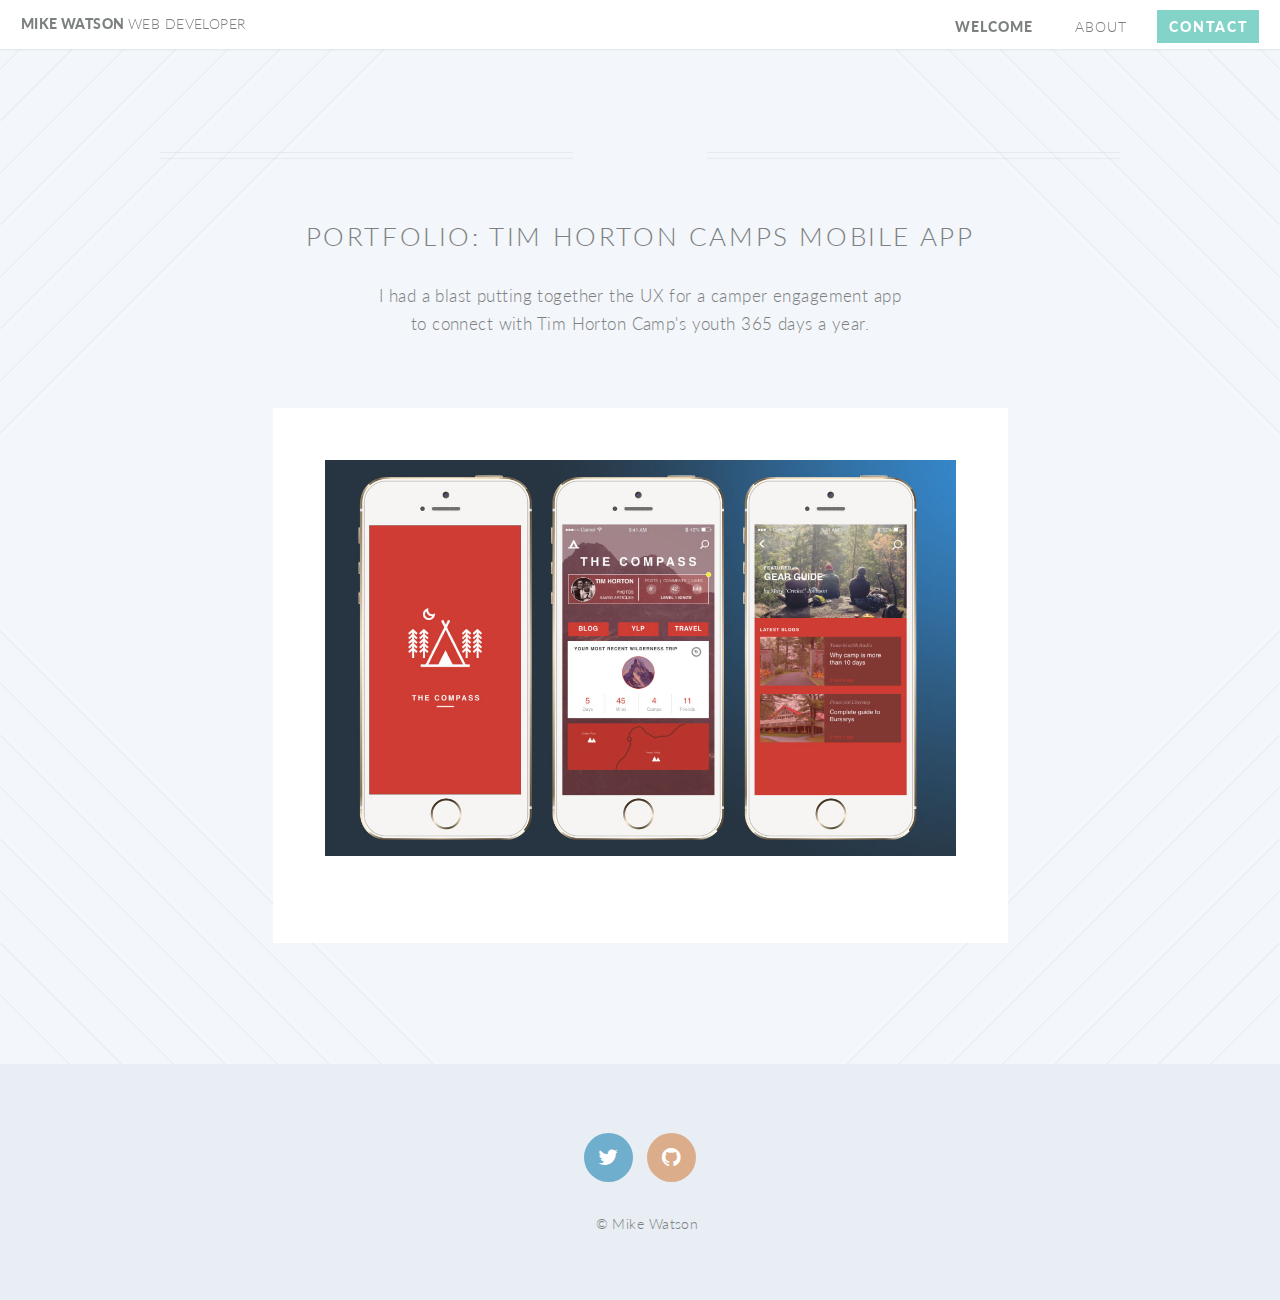
==== compassUX.html @ 0b3924da "Adding portfolio" ====
<!DOCTYPE HTML>

<html>
	<head>
		<title>Mike Watson Freelance Web Developer</title>
		<meta charset="utf-8" />
		<meta name="viewport" content="width=device-width, initial-scale=1, user-scalable=no" />
		<link rel="stylesheet" href="assets/css/main.css" />
		<noscript><link rel="stylesheet" href="assets/css/noscript.css" /></noscript>
	</head>
	<body class="contact is-preload">
		<div id="page-wrapper">

			<!-- Header -->
				<header id="header">
					<h1 id="logo"><a href="index.html">Mike Watson <span>Web Developer</span></a></h1>
					<nav id="nav">
						<ul>
							<li class="current"><a href="index.html">Welcome</a></li>
							<li class="#"><a href="#main">About</a></li>
							
						<!-- hashingout

							<li class="submenu">
								<a href="#">Portfolio</a>
								<ul>
									<li><a href="left-sidebar.html">Left Sidebar</a></li>
									<li><a href="right-sidebar.html">Right Sidebar</a></li>
									<li><a href="no-sidebar.html">No Sidebar</a></li>
								</ul>
							</li>

						-->
							
							<li><a href="contact.html" class="button primary">Contact</a></li>
						</ul>
					</nav>
				</header>

			<!-- Main -->
				<article id="main">

					<header class="special container">
						<h2>Portfolio: Tim Horton Camps Mobile App</h2>
						<p>I had a blast putting together the UX for a camper engagement app<br> to connect with Tim Horton Camp's youth 365 days a year.</p>
					</header>

					<!-- One -->
						<section class="wrapper style4 special container medium">

							<!-- Content -->
								<div class="content">
									<section>
										<a class="image featured"><img src="images/pic02.jpg" alt="" /></a>
										
									</section>
								</div>

						</section>

				</article>

			<!-- Footer -->
				<footer id="footer">

					<ul class="icons">
						<li><a href="#" class="icon circle fa-twitter"><span class="label">Twitter</span></a></li>
						<li><a href="https://github.com/mike-watson" class="icon circle fa-github"><span class="label">Github</span></a></li>
					</ul>

					<ul class="copyright">
						<li>&copy; Mike Watson</li>
					</ul>

				</footer>

		</div>

		<!-- Scripts -->
			<script src="assets/js/jquery.min.js"></script>
			<script src="assets/js/jquery.dropotron.min.js"></script>
			<script src="assets/js/jquery.scrolly.min.js"></script>
			<script src="assets/js/jquery.scrollgress.min.js"></script>
			<script src="assets/js/jquery.scrollex.min.js"></script>
			<script src="assets/js/browser.min.js"></script>
			<script src="assets/js/breakpoints.min.js"></script>
			<script src="assets/js/util.js"></script>
			<script src="assets/js/main.js"></script>

	</body>
</html>
---- assets/css/main.css ----
@import url("font-awesome.min.css");
@import url("https://fonts.googleapis.com/css?family=Lato:300,400,900");


html, body, div, span, applet, object,
iframe, h1, h2, h3, h4, h5, h6, p, blockquote,
pre, a, abbr, acronym, address, big, cite,
code, del, dfn, em, img, ins, kbd, q, s, samp,
small, strike, strong, sub, sup, tt, var, b,
u, i, center, dl, dt, dd, ol, ul, li, fieldset,
form, label, legend, table, caption, tbody,
tfoot, thead, tr, th, td, article, aside,
canvas, details, embed, figure, figcaption,
footer, header, hgroup, menu, nav, output, ruby,
section, summary, time, mark, audio, video {
	margin: 0;
	padding: 0;
	border: 0;
	font-size: 100%;
	font: inherit;
	vertical-align: baseline;}

article, aside, details, figcaption, figure,
footer, header, hgroup, menu, nav, section {
	display: block;}

body {
	line-height: 1;
}

ol, ul {
	list-style: none;
}

blockquote, q {
	quotes: none;
}

	blockquote:before, blockquote:after, q:before, q:after {
		content: '';
		content: none;
	}

table {
	border-collapse: collapse;
	border-spacing: 0;
}

body {
	-webkit-text-size-adjust: none;
}

mark {
	background-color: transparent;
	color: inherit;
}

input::-moz-focus-inner {
	border: 0;
	padding: 0;
}

input, select, textarea {
	-moz-appearance: none;
	-webkit-appearance: none;
	-ms-appearance: none;
	appearance: none;
}

/* Basic */

	html {
		box-sizing: border-box;
	}

	*, *:before, *:after {
		box-sizing: inherit;
	}

	body {
		background: #f3f6fa;
	}

		body.is-preload *, body.is-preload *:before, body.is-preload *:after {
			-moz-animation: none !important;
			-webkit-animation: none !important;
			-ms-animation: none !important;
			animation: none !important;
			-moz-transition: none !important;
			-webkit-transition: none !important;
			-ms-transition: none !important;
			transition: none !important;
		}

	body, input, select, textarea {
		color: #7c8081;
		font-family: 'Lato', sans-serif;
		font-size: 15pt;
		font-weight: 300;
		letter-spacing: 0.025em;
		line-height: 1.75em;
	}

	a {
		-moz-transition: color 0.2s ease-in-out, border-color 0.2s ease-in-out, background-color 0.2s ease-in-out;
		-webkit-transition: color 0.2s ease-in-out, border-color 0.2s ease-in-out, background-color 0.2s ease-in-out;
		-ms-transition: color 0.2s ease-in-out, border-color 0.2s ease-in-out, background-color 0.2s ease-in-out;
		transition: color 0.2s ease-in-out, border-color 0.2s ease-in-out, background-color 0.2s ease-in-out;
		color: #3fb1a3;
		text-decoration: none;
		border-bottom: dotted 1px;
	}

		a:hover {
			border-bottom-color: transparent;
		}

	strong, b {
		font-weight: 400;
	}

	p, ul, ol, dl, table, blockquote {
		margin: 0 0 2em 0;
	}

	h1, h2, h3, h4, h5, h6 {
		color: inherit;
		font-weight: 300;
		line-height: 1.75em;
		margin-bottom: 1em;
		text-transform: uppercase;
	}

		h1 a, h2 a, h3 a, h4 a, h5 a, h6 a {
			color: inherit;
			text-decoration: none;
			border: 0;
		}

	h2 {
		font-size: 1.5em;
		letter-spacing: 0.1em;
	}

	h3 {
		font-size: 1.15em;
		letter-spacing: 0.025em;
	}

	sub {
		font-size: 0.8em;
		position: relative;
		top: 0.5em;
	}

	sup {
		font-size: 0.8em;
		position: relative;
		top: -0.5em;
	}

	hr {
		border-top: solid 1px rgba(124, 128, 129, 0.2);
		border: 0;
		margin-bottom: 1.5em;
	}

	blockquote {
		border-left: solid 0.5em rgba(124, 128, 129, 0.2);
		font-style: italic;
		padding: 1em 0 1em 2em;
	}

/* Container */

	.container {
		margin: 0 auto;
		max-width: 100%;
		width: 1400px;
	}

		.container.medium {
			width: 1050px;
		}

		@media screen and (max-width: 1680px) {

			.container {
				width: 1200px;
			}

				.container.medium {
					width: 900px;
				}

		}

		@media screen and (max-width: 1280px) {

			.container {
				width: 960px;
			}

				.container.medium {
					width: 735px;
				}

		}

		@media screen and (max-width: 980px) {

			.container {
				width: 95%;
			}

				.container.medium {
					width: 71.25%;
				}

		}

		@media screen and (max-width: 840px) {

			.container {
				width: 95%;
			}

				.container.medium {
					width: 95%;
				}

		}

		@media screen and (max-width: 736px) {

			.container {
				width: 100%;
			}

				.container.medium {
					width: 100%;
				}

		}

/* Row */

	.row {
		display: flex;
		flex-wrap: wrap;
		box-sizing: border-box;
		align-items: stretch;
	}

		.row > * {
			box-sizing: border-box;
		}

		.row.gtr-uniform > * > :last-child {
			margin-bottom: 0;
		}

		.row.aln-left {
			justify-content: flex-start;
		}

		.row.aln-center {
			justify-content: center;
		}

		.row.aln-right {
			justify-content: flex-end;
		}

		.row.aln-top {
			align-items: flex-start;
		}

		.row.aln-middle {
			align-items: center;
		}

		.row.aln-bottom {
			align-items: flex-end;
		}

		.row > .imp {
			order: -1;
		}

		.row > .col-1 {
			width: 8.3333333333%;
		}

		.row > .off-1 {
			margin-left: 8.3333333333%;
		}

		.row > .col-2 {
			width: 16.6666666667%;
		}

		.row > .off-2 {
			margin-left: 16.6666666667%;
		}

		.row > .col-3 {
			width: 25%;
		}

		.row > .off-3 {
			margin-left: 25%;
		}

		.row > .col-4 {
			width: 33.3333333333%;
		}

		.row > .off-4 {
			margin-left: 33.3333333333%;
		}

		.row > .col-5 {
			width: 41.6666666667%;
		}

		.row > .off-5 {
			margin-left: 41.6666666667%;
		}

		.row > .col-6 {
			width: 50%;
		}

		.row > .off-6 {
			margin-left: 50%;
		}

		.row > .col-7 {
			width: 58.3333333333%;
		}

		.row > .off-7 {
			margin-left: 58.3333333333%;
		}

		.row > .col-8 {
			width: 66.6666666667%;
		}

		.row > .off-8 {
			margin-left: 66.6666666667%;
		}

		.row > .col-9 {
			width: 75%;
		}

		.row > .off-9 {
			margin-left: 75%;
		}

		.row > .col-10 {
			width: 83.3333333333%;
		}

		.row > .off-10 {
			margin-left: 83.3333333333%;
		}

		.row > .col-11 {
			width: 91.6666666667%;
		}

		.row > .off-11 {
			margin-left: 91.6666666667%;
		}

		.row > .col-12 {
			width: 100%;
		}

		.row > .off-12 {
			margin-left: 100%;
		}

		.row.gtr-0 {
			margin-top: 0px;
			margin-left: 0px;
		}

			.row.gtr-0 > * {
				padding: 0px 0 0 0px;
			}

			.row.gtr-0.gtr-uniform {
				margin-top: 0px;
			}

				.row.gtr-0.gtr-uniform > * {
					padding-top: 0px;
				}

		.row.gtr-25 {
			margin-top: -12.5px;
			margin-left: -12.5px;
		}

			.row.gtr-25 > * {
				padding: 12.5px 0 0 12.5px;
			}

			.row.gtr-25.gtr-uniform {
				margin-top: -12.5px;
			}

				.row.gtr-25.gtr-uniform > * {
					padding-top: 12.5px;
				}

		.row.gtr-50 {
			margin-top: -25px;
			margin-left: -25px;
		}

			.row.gtr-50 > * {
				padding: 25px 0 0 25px;
			}

			.row.gtr-50.gtr-uniform {
				margin-top: -25px;
			}

				.row.gtr-50.gtr-uniform > * {
					padding-top: 25px;
				}

		.row {
			margin-top: -50px;
			margin-left: -50px;
		}

			.row > * {
				padding: 50px 0 0 50px;
			}

			.row.gtr-uniform {
				margin-top: -50px;
			}

				.row.gtr-uniform > * {
					padding-top: 50px;
				}

		.row.gtr-150 {
			margin-top: -75px;
			margin-left: -75px;
		}

			.row.gtr-150 > * {
				padding: 75px 0 0 75px;
			}

			.row.gtr-150.gtr-uniform {
				margin-top: -75px;
			}

				.row.gtr-150.gtr-uniform > * {
					padding-top: 75px;
				}

		.row.gtr-200 {
			margin-top: -100px;
			margin-left: -100px;
		}

			.row.gtr-200 > * {
				padding: 100px 0 0 100px;
			}

			.row.gtr-200.gtr-uniform {
				margin-top: -100px;
			}

				.row.gtr-200.gtr-uniform > * {
					padding-top: 100px;
				}

		@media screen and (max-width: 1680px) {

			.row {
				display: flex;
				flex-wrap: wrap;
				box-sizing: border-box;
				align-items: stretch;
			}

				.row > * {
					box-sizing: border-box;
				}

				.row.gtr-uniform > * > :last-child {
					margin-bottom: 0;
				}

				.row.aln-left {
					justify-content: flex-start;
				}

				.row.aln-center {
					justify-content: center;
				}

				.row.aln-right {
					justify-content: flex-end;
				}

				.row.aln-top {
					align-items: flex-start;
				}

				.row.aln-middle {
					align-items: center;
				}

				.row.aln-bottom {
					align-items: flex-end;
				}

				.row > .imp-wide {
					order: -1;
				}

				.row > .col-1-wide {
					width: 8.3333333333%;
				}

				.row > .off-1-wide {
					margin-left: 8.3333333333%;
				}

				.row > .col-2-wide {
					width: 16.6666666667%;
				}

				.row > .off-2-wide {
					margin-left: 16.6666666667%;
				}

				.row > .col-3-wide {
					width: 25%;
				}

				.row > .off-3-wide {
					margin-left: 25%;
				}

				.row > .col-4-wide {
					width: 33.3333333333%;
				}

				.row > .off-4-wide {
					margin-left: 33.3333333333%;
				}

				.row > .col-5-wide {
					width: 41.6666666667%;
				}

				.row > .off-5-wide {
					margin-left: 41.6666666667%;
				}

				.row > .col-6-wide {
					width: 50%;
				}

				.row > .off-6-wide {
					margin-left: 50%;
				}

				.row > .col-7-wide {
					width: 58.3333333333%;
				}

				.row > .off-7-wide {
					margin-left: 58.3333333333%;
				}

				.row > .col-8-wide {
					width: 66.6666666667%;
				}

				.row > .off-8-wide {
					margin-left: 66.6666666667%;
				}

				.row > .col-9-wide {
					width: 75%;
				}

				.row > .off-9-wide {
					margin-left: 75%;
				}

				.row > .col-10-wide {
					width: 83.3333333333%;
				}

				.row > .off-10-wide {
					margin-left: 83.3333333333%;
				}

				.row > .col-11-wide {
					width: 91.6666666667%;
				}

				.row > .off-11-wide {
					margin-left: 91.6666666667%;
				}

				.row > .col-12-wide {
					width: 100%;
				}

				.row > .off-12-wide {
					margin-left: 100%;
				}

				.row.gtr-0 {
					margin-top: 0px;
					margin-left: 0px;
				}

					.row.gtr-0 > * {
						padding: 0px 0 0 0px;
					}

					.row.gtr-0.gtr-uniform {
						margin-top: 0px;
					}

						.row.gtr-0.gtr-uniform > * {
							padding-top: 0px;
						}

				.row.gtr-25 {
					margin-top: -10px;
					margin-left: -10px;
				}

					.row.gtr-25 > * {
						padding: 10px 0 0 10px;
					}

					.row.gtr-25.gtr-uniform {
						margin-top: -10px;
					}

						.row.gtr-25.gtr-uniform > * {
							padding-top: 10px;
						}

				.row.gtr-50 {
					margin-top: -20px;
					margin-left: -20px;
				}

					.row.gtr-50 > * {
						padding: 20px 0 0 20px;
					}

					.row.gtr-50.gtr-uniform {
						margin-top: -20px;
					}

						.row.gtr-50.gtr-uniform > * {
							padding-top: 20px;
						}

				.row {
					margin-top: -40px;
					margin-left: -40px;
				}

					.row > * {
						padding: 40px 0 0 40px;
					}

					.row.gtr-uniform {
						margin-top: -40px;
					}

						.row.gtr-uniform > * {
							padding-top: 40px;
						}

				.row.gtr-150 {
					margin-top: -60px;
					margin-left: -60px;
				}

					.row.gtr-150 > * {
						padding: 60px 0 0 60px;
					}

					.row.gtr-150.gtr-uniform {
						margin-top: -60px;
					}

						.row.gtr-150.gtr-uniform > * {
							padding-top: 60px;
						}

				.row.gtr-200 {
					margin-top: -80px;
					margin-left: -80px;
				}

					.row.gtr-200 > * {
						padding: 80px 0 0 80px;
					}

					.row.gtr-200.gtr-uniform {
						margin-top: -80px;
					}

						.row.gtr-200.gtr-uniform > * {
							padding-top: 80px;
						}

		}

		@media screen and (max-width: 1280px) {

			.row {
				display: flex;
				flex-wrap: wrap;
				box-sizing: border-box;
				align-items: stretch;
			}

				.row > * {
					box-sizing: border-box;
				}

				.row.gtr-uniform > * > :last-child {
					margin-bottom: 0;
				}

				.row.aln-left {
					justify-content: flex-start;
				}

				.row.aln-center {
					justify-content: center;
				}

				.row.aln-right {
					justify-content: flex-end;
				}

				.row.aln-top {
					align-items: flex-start;
				}

				.row.aln-middle {
					align-items: center;
				}

				.row.aln-bottom {
					align-items: flex-end;
				}

				.row > .imp-normal {
					order: -1;
				}

				.row > .col-1-normal {
					width: 8.3333333333%;
				}

				.row > .off-1-normal {
					margin-left: 8.3333333333%;
				}

				.row > .col-2-normal {
					width: 16.6666666667%;
				}

				.row > .off-2-normal {
					margin-left: 16.6666666667%;
				}

				.row > .col-3-normal {
					width: 25%;
				}

				.row > .off-3-normal {
					margin-left: 25%;
				}

				.row > .col-4-normal {
					width: 33.3333333333%;
				}

				.row > .off-4-normal {
					margin-left: 33.3333333333%;
				}

				.row > .col-5-normal {
					width: 41.6666666667%;
				}

				.row > .off-5-normal {
					margin-left: 41.6666666667%;
				}

				.row > .col-6-normal {
					width: 50%;
				}

				.row > .off-6-normal {
					margin-left: 50%;
				}

				.row > .col-7-normal {
					width: 58.3333333333%;
				}

				.row > .off-7-normal {
					margin-left: 58.3333333333%;
				}

				.row > .col-8-normal {
					width: 66.6666666667%;
				}

				.row > .off-8-normal {
					margin-left: 66.6666666667%;
				}

				.row > .col-9-normal {
					width: 75%;
				}

				.row > .off-9-normal {
					margin-left: 75%;
				}

				.row > .col-10-normal {
					width: 83.3333333333%;
				}

				.row > .off-10-normal {
					margin-left: 83.3333333333%;
				}

				.row > .col-11-normal {
					width: 91.6666666667%;
				}

				.row > .off-11-normal {
					margin-left: 91.6666666667%;
				}

				.row > .col-12-normal {
					width: 100%;
				}

				.row > .off-12-normal {
					margin-left: 100%;
				}

				.row.gtr-0 {
					margin-top: 0px;
					margin-left: 0px;
				}

					.row.gtr-0 > * {
						padding: 0px 0 0 0px;
					}

					.row.gtr-0.gtr-uniform {
						margin-top: 0px;
					}

						.row.gtr-0.gtr-uniform > * {
							padding-top: 0px;
						}

				.row.gtr-25 {
					margin-top: -10px;
					margin-left: -10px;
				}

					.row.gtr-25 > * {
						padding: 10px 0 0 10px;
					}

					.row.gtr-25.gtr-uniform {
						margin-top: -10px;
					}

						.row.gtr-25.gtr-uniform > * {
							padding-top: 10px;
						}

				.row.gtr-50 {
					margin-top: -20px;
					margin-left: -20px;
				}

					.row.gtr-50 > * {
						padding: 20px 0 0 20px;
					}

					.row.gtr-50.gtr-uniform {
						margin-top: -20px;
					}

						.row.gtr-50.gtr-uniform > * {
							padding-top: 20px;
						}

				.row {
					margin-top: -40px;
					margin-left: -40px;
				}

					.row > * {
						padding: 40px 0 0 40px;
					}

					.row.gtr-uniform {
						margin-top: -40px;
					}

						.row.gtr-uniform > * {
							padding-top: 40px;
						}

				.row.gtr-150 {
					margin-top: -60px;
					margin-left: -60px;
				}

					.row.gtr-150 > * {
						padding: 60px 0 0 60px;
					}

					.row.gtr-150.gtr-uniform {
						margin-top: -60px;
					}

						.row.gtr-150.gtr-uniform > * {
							padding-top: 60px;
						}

				.row.gtr-200 {
					margin-top: -80px;
					margin-left: -80px;
				}

					.row.gtr-200 > * {
						padding: 80px 0 0 80px;
					}

					.row.gtr-200.gtr-uniform {
						margin-top: -80px;
					}

						.row.gtr-200.gtr-uniform > * {
							padding-top: 80px;
						}

		}

		@media screen and (max-width: 980px) {

			.row {
				display: flex;
				flex-wrap: wrap;
				box-sizing: border-box;
				align-items: stretch;
			}

				.row > * {
					box-sizing: border-box;
				}

				.row.gtr-uniform > * > :last-child {
					margin-bottom: 0;
				}

				.row.aln-left {
					justify-content: flex-start;
				}

				.row.aln-center {
					justify-content: center;
				}

				.row.aln-right {
					justify-content: flex-end;
				}

				.row.aln-top {
					align-items: flex-start;
				}

				.row.aln-middle {
					align-items: center;
				}

				.row.aln-bottom {
					align-items: flex-end;
				}

				.row > .imp-narrow {
					order: -1;
				}

				.row > .col-1-narrow {
					width: 8.3333333333%;
				}

				.row > .off-1-narrow {
					margin-left: 8.3333333333%;
				}

				.row > .col-2-narrow {
					width: 16.6666666667%;
				}

				.row > .off-2-narrow {
					margin-left: 16.6666666667%;
				}

				.row > .col-3-narrow {
					width: 25%;
				}

				.row > .off-3-narrow {
					margin-left: 25%;
				}

				.row > .col-4-narrow {
					width: 33.3333333333%;
				}

				.row > .off-4-narrow {
					margin-left: 33.3333333333%;
				}

				.row > .col-5-narrow {
					width: 41.6666666667%;
				}

				.row > .off-5-narrow {
					margin-left: 41.6666666667%;
				}

				.row > .col-6-narrow {
					width: 50%;
				}

				.row > .off-6-narrow {
					margin-left: 50%;
				}

				.row > .col-7-narrow {
					width: 58.3333333333%;
				}

				.row > .off-7-narrow {
					margin-left: 58.3333333333%;
				}

				.row > .col-8-narrow {
					width: 66.6666666667%;
				}

				.row > .off-8-narrow {
					margin-left: 66.6666666667%;
				}

				.row > .col-9-narrow {
					width: 75%;
				}

				.row > .off-9-narrow {
					margin-left: 75%;
				}

				.row > .col-10-narrow {
					width: 83.3333333333%;
				}

				.row > .off-10-narrow {
					margin-left: 83.3333333333%;
				}

				.row > .col-11-narrow {
					width: 91.6666666667%;
				}

				.row > .off-11-narrow {
					margin-left: 91.6666666667%;
				}

				.row > .col-12-narrow {
					width: 100%;
				}

				.row > .off-12-narrow {
					margin-left: 100%;
				}

				.row.gtr-0 {
					margin-top: 0px;
					margin-left: 0px;
				}

					.row.gtr-0 > * {
						padding: 0px 0 0 0px;
					}

					.row.gtr-0.gtr-uniform {
						margin-top: 0px;
					}

						.row.gtr-0.gtr-uniform > * {
							padding-top: 0px;
						}

				.row.gtr-25 {
					margin-top: -7.5px;
					margin-left: -7.5px;
				}

					.row.gtr-25 > * {
						padding: 7.5px 0 0 7.5px;
					}

					.row.gtr-25.gtr-uniform {
						margin-top: -7.5px;
					}

						.row.gtr-25.gtr-uniform > * {
							padding-top: 7.5px;
						}

				.row.gtr-50 {
					margin-top: -15px;
					margin-left: -15px;
				}

					.row.gtr-50 > * {
						padding: 15px 0 0 15px;
					}

					.row.gtr-50.gtr-uniform {
						margin-top: -15px;
					}

						.row.gtr-50.gtr-uniform > * {
							padding-top: 15px;
						}

				.row {
					margin-top: -30px;
					margin-left: -30px;
				}

					.row > * {
						padding: 30px 0 0 30px;
					}

					.row.gtr-uniform {
						margin-top: -30px;
					}

						.row.gtr-uniform > * {
							padding-top: 30px;
						}

				.row.gtr-150 {
					margin-top: -45px;
					margin-left: -45px;
				}

					.row.gtr-150 > * {
						padding: 45px 0 0 45px;
					}

					.row.gtr-150.gtr-uniform {
						margin-top: -45px;
					}

						.row.gtr-150.gtr-uniform > * {
							padding-top: 45px;
						}

				.row.gtr-200 {
					margin-top: -60px;
					margin-left: -60px;
				}

					.row.gtr-200 > * {
						padding: 60px 0 0 60px;
					}

					.row.gtr-200.gtr-uniform {
						margin-top: -60px;
					}

						.row.gtr-200.gtr-uniform > * {
							padding-top: 60px;
						}

		}

		@media screen and (max-width: 840px) {

			.row {
				display: flex;
				flex-wrap: wrap;
				box-sizing: border-box;
				align-items: stretch;
			}

				.row > * {
					box-sizing: border-box;
				}

				.row.gtr-uniform > * > :last-child {
					margin-bottom: 0;
				}

				.row.aln-left {
					justify-content: flex-start;
				}

				.row.aln-center {
					justify-content: center;
				}

				.row.aln-right {
					justify-content: flex-end;
				}

				.row.aln-top {
					align-items: flex-start;
				}

				.row.aln-middle {
					align-items: center;
				}

				.row.aln-bottom {
					align-items: flex-end;
				}

				.row > .imp-narrower {
					order: -1;
				}

				.row > .col-1-narrower {
					width: 8.3333333333%;
				}

				.row > .off-1-narrower {
					margin-left: 8.3333333333%;
				}

				.row > .col-2-narrower {
					width: 16.6666666667%;
				}

				.row > .off-2-narrower {
					margin-left: 16.6666666667%;
				}

				.row > .col-3-narrower {
					width: 25%;
				}

				.row > .off-3-narrower {
					margin-left: 25%;
				}

				.row > .col-4-narrower {
					width: 33.3333333333%;
				}

				.row > .off-4-narrower {
					margin-left: 33.3333333333%;
				}

				.row > .col-5-narrower {
					width: 41.6666666667%;
				}

				.row > .off-5-narrower {
					margin-left: 41.6666666667%;
				}

				.row > .col-6-narrower {
					width: 50%;
				}

				.row > .off-6-narrower {
					margin-left: 50%;
				}

				.row > .col-7-narrower {
					width: 58.3333333333%;
				}

				.row > .off-7-narrower {
					margin-left: 58.3333333333%;
				}

				.row > .col-8-narrower {
					width: 66.6666666667%;
				}

				.row > .off-8-narrower {
					margin-left: 66.6666666667%;
				}

				.row > .col-9-narrower {
					width: 75%;
				}

				.row > .off-9-narrower {
					margin-left: 75%;
				}

				.row > .col-10-narrower {
					width: 83.3333333333%;
				}

				.row > .off-10-narrower {
					margin-left: 83.3333333333%;
				}

				.row > .col-11-narrower {
					width: 91.6666666667%;
				}

				.row > .off-11-narrower {
					margin-left: 91.6666666667%;
				}

				.row > .col-12-narrower {
					width: 100%;
				}

				.row > .off-12-narrower {
					margin-left: 100%;
				}

				.row.gtr-0 {
					margin-top: 0px;
					margin-left: 0px;
				}

					.row.gtr-0 > * {
						padding: 0px 0 0 0px;
					}

					.row.gtr-0.gtr-uniform {
						margin-top: 0px;
					}

						.row.gtr-0.gtr-uniform > * {
							padding-top: 0px;
						}

				.row.gtr-25 {
					margin-top: -7.5px;
					margin-left: -7.5px;
				}

					.row.gtr-25 > * {
						padding: 7.5px 0 0 7.5px;
					}

					.row.gtr-25.gtr-uniform {
						margin-top: -7.5px;
					}

						.row.gtr-25.gtr-uniform > * {
							padding-top: 7.5px;
						}

				.row.gtr-50 {
					margin-top: -15px;
					margin-left: -15px;
				}

					.row.gtr-50 > * {
						padding: 15px 0 0 15px;
					}

					.row.gtr-50.gtr-uniform {
						margin-top: -15px;
					}

						.row.gtr-50.gtr-uniform > * {
							padding-top: 15px;
						}

				.row {
					margin-top: -30px;
					margin-left: -30px;
				}

					.row > * {
						padding: 30px 0 0 30px;
					}

					.row.gtr-uniform {
						margin-top: -30px;
					}

						.row.gtr-uniform > * {
							padding-top: 30px;
						}

				.row.gtr-150 {
					margin-top: -45px;
					margin-left: -45px;
				}

					.row.gtr-150 > * {
						padding: 45px 0 0 45px;
					}

					.row.gtr-150.gtr-uniform {
						margin-top: -45px;
					}

						.row.gtr-150.gtr-uniform > * {
							padding-top: 45px;
						}

				.row.gtr-200 {
					margin-top: -60px;
					margin-left: -60px;
				}

					.row.gtr-200 > * {
						padding: 60px 0 0 60px;
					}

					.row.gtr-200.gtr-uniform {
						margin-top: -60px;
					}

						.row.gtr-200.gtr-uniform > * {
							padding-top: 60px;
						}

		}

		@media screen and (max-width: 736px) {

			.row {
				display: flex;
				flex-wrap: wrap;
				box-sizing: border-box;
				align-items: stretch;
			}

				.row > * {
					box-sizing: border-box;
				}

				.row.gtr-uniform > * > :last-child {
					margin-bottom: 0;
				}

				.row.aln-left {
					justify-content: flex-start;
				}

				.row.aln-center {
					justify-content: center;
				}

				.row.aln-right {
					justify-content: flex-end;
				}

				.row.aln-top {
					align-items: flex-start;
				}

				.row.aln-middle {
					align-items: center;
				}

				.row.aln-bottom {
					align-items: flex-end;
				}

				.row > .imp-mobile {
					order: -1;
				}

				.row > .col-1-mobile {
					width: 8.3333333333%;
				}

				.row > .off-1-mobile {
					margin-left: 8.3333333333%;
				}

				.row > .col-2-mobile {
					width: 16.6666666667%;
				}

				.row > .off-2-mobile {
					margin-left: 16.6666666667%;
				}

				.row > .col-3-mobile {
					width: 25%;
				}

				.row > .off-3-mobile {
					margin-left: 25%;
				}

				.row > .col-4-mobile {
					width: 33.3333333333%;
				}

				.row > .off-4-mobile {
					margin-left: 33.3333333333%;
				}

				.row > .col-5-mobile {
					width: 41.6666666667%;
				}

				.row > .off-5-mobile {
					margin-left: 41.6666666667%;
				}

				.row > .col-6-mobile {
					width: 50%;
				}

				.row > .off-6-mobile {
					margin-left: 50%;
				}

				.row > .col-7-mobile {
					width: 58.3333333333%;
				}

				.row > .off-7-mobile {
					margin-left: 58.3333333333%;
				}

				.row > .col-8-mobile {
					width: 66.6666666667%;
				}

				.row > .off-8-mobile {
					margin-left: 66.6666666667%;
				}

				.row > .col-9-mobile {
					width: 75%;
				}

				.row > .off-9-mobile {
					margin-left: 75%;
				}

				.row > .col-10-mobile {
					width: 83.3333333333%;
				}

				.row > .off-10-mobile {
					margin-left: 83.3333333333%;
				}

				.row > .col-11-mobile {
					width: 91.6666666667%;
				}

				.row > .off-11-mobile {
					margin-left: 91.6666666667%;
				}

				.row > .col-12-mobile {
					width: 100%;
				}

				.row > .off-12-mobile {
					margin-left: 100%;
				}

				.row.gtr-0 {
					margin-top: 0px;
					margin-left: 0px;
				}

					.row.gtr-0 > * {
						padding: 0px 0 0 0px;
					}

					.row.gtr-0.gtr-uniform {
						margin-top: 0px;
					}

						.row.gtr-0.gtr-uniform > * {
							padding-top: 0px;
						}

				.row.gtr-25 {
					margin-top: -7.5px;
					margin-left: -7.5px;
				}

					.row.gtr-25 > * {
						padding: 7.5px 0 0 7.5px;
					}

					.row.gtr-25.gtr-uniform {
						margin-top: -7.5px;
					}

						.row.gtr-25.gtr-uniform > * {
							padding-top: 7.5px;
						}

				.row.gtr-50 {
					margin-top: -15px;
					margin-left: -15px;
				}

					.row.gtr-50 > * {
						padding: 15px 0 0 15px;
					}

					.row.gtr-50.gtr-uniform {
						margin-top: -15px;
					}

						.row.gtr-50.gtr-uniform > * {
							padding-top: 15px;
						}

				.row {
					margin-top: -30px;
					margin-left: -30px;
				}

					.row > * {
						padding: 30px 0 0 30px;
					}

					.row.gtr-uniform {
						margin-top: -30px;
					}

						.row.gtr-uniform > * {
							padding-top: 30px;
						}

				.row.gtr-150 {
					margin-top: -45px;
					margin-left: -45px;
				}

					.row.gtr-150 > * {
						padding: 45px 0 0 45px;
					}

					.row.gtr-150.gtr-uniform {
						margin-top: -45px;
					}

						.row.gtr-150.gtr-uniform > * {
							padding-top: 45px;
						}

				.row.gtr-200 {
					margin-top: -60px;
					margin-left: -60px;
				}

					.row.gtr-200 > * {
						padding: 60px 0 0 60px;
					}

					.row.gtr-200.gtr-uniform {
						margin-top: -60px;
					}

						.row.gtr-200.gtr-uniform > * {
							padding-top: 60px;
						}

		}

/* Section/Article */

	section.special, article.special {
		text-align: center;
	}

	header.major {
		padding-bottom: 2em;
	}

	header.special {
		margin-bottom: 5em;
		padding-top: 7em;
		position: relative;
		text-align: center;
	}

		header.special:before, header.special:after {
			border-bottom: solid 1.5px;
			border-top: solid 1.5px;
			content: '';
			height: 7px;
			opacity: 0.1;
			position: absolute;
			top: 1.75em;
			width: 43%;
		}

		header.special:before {
			left: 0;
		}

		header.special:after {
			right: 0;
		}

		header.special h2 {
			margin-bottom: 0;
		}

		header.special h2 + p {
			margin-bottom: 0;
			padding-top: 1.5em;
		}

		header.special .icon {
			cursor: default;
			height: 7em;
			left: 0;
			position: absolute;
			text-align: center;
			top: 1em;
			width: 100%;
		}

			header.special .icon:before {
				font-size: 3.5em;
				opacity: 0.35;
			}

	footer > :last-child {
		margin-bottom: 0;
	}

	footer.major {
		padding-top: 3em;
	}

/* Form */

	input[type="text"],
	input[type="password"],
	input[type="email"],
	textarea {
		-moz-transition: background-color 0.2s ease-in-out, border-color 0.2s ease-in-out;
		-webkit-transition: background-color 0.2s ease-in-out, border-color 0.2s ease-in-out;
		-ms-transition: background-color 0.2s ease-in-out, border-color 0.2s ease-in-out;
		transition: background-color 0.2s ease-in-out, border-color 0.2s ease-in-out;
		-moz-appearance: none;
		-webkit-appearance: none;
		-ms-appearance: none;
		appearance: none;
		background: none;
		border: solid 1px rgba(124, 128, 129, 0.2);
		border-radius: 0;
		color: inherit;
		display: block;
		padding: 0.75em;
		text-decoration: none;
		width: 100%;
		outline: 0;
	}

		input[type="text"]:focus,
		input[type="password"]:focus,
		input[type="email"]:focus,
		textarea:focus {
			border-color: #83d3c9;
		}

	input[type="text"],
	input[type="password"],
	input[type="email"] {
		line-height: 1em;
	}

	::-webkit-input-placeholder {
		color: inherit;
		opacity: 0.5;
		position: relative;
		top: 3px;
	}

	:-moz-placeholder {
		color: inherit;
		opacity: 0.5;
	}

	::-moz-placeholder {
		color: inherit;
		opacity: 0.5;
	}

	:-ms-input-placeholder {
		color: inherit;
		opacity: 0.5;
	}

/* Image */

	.image {
		border: 0;
		position: relative;
	}

		.image:before {
			
			content: '';
			height: 100%;
			left: 0;
			position: absolute;
			top: 0;
			width: 100%;
		}

		.image.fit {
			display: block;
		}

			.image.fit img {
				display: block;
				width: 100%;
			}

		.image.featured {
			display: block;
			margin: 0 0 2em 0;
		}
			.image.featured img {
				display: block;
				width: 100%;
			}


/* Icon */

	.icon {
		text-decoration: none;
		position: relative;
	}

		.icon:before {
			-moz-osx-font-smoothing: grayscale;
			-webkit-font-smoothing: antialiased;
			font-family: FontAwesome;
			font-style: normal;
			font-weight: normal;
			text-transform: none !important;
		}

		.icon.circle {
			-moz-transition: all 0.2s ease-in-out;
			-webkit-transition: all 0.2s ease-in-out;
			-ms-transition: all 0.2s ease-in-out;
			transition: all 0.2s ease-in-out;
			border: 0;
			border-radius: 100%;
			display: inline-block;
			font-size: 1.25em;
			height: 2.25em;
			left: 0;
			line-height: 2.25em;
			text-align: center;
			text-decoration: none;
			top: 0;
			width: 2.25em;
		}

			.icon.circle:hover {
				top: -0.2em;
			}

			.icon.circle.fa-twitter {
				background: #70aecd;
				color: #fff;
			}

				.icon.circle.fa-twitter:hover {
					background: #7fb7d2;
				}

			.icon.circle.fa-facebook {
				background: #7490c3;
				color: #fff;
			}

				.icon.circle.fa-facebook:hover {
					background: #829bc9;
				}

			.icon.circle.fa-google-plus {
				background: #db6b67;
				color: #fff;
			}

				.icon.circle.fa-google-plus:hover {
					background: #df7b77;
				}

			.icon.circle.fa-github {
				background: #dcad8b;
				color: #fff;
			}

				.icon.circle.fa-github:hover {
					background: #e1b89b;
				}

			.icon.circle.fa-dribbble {
				background: #da83ae;
				color: #fff;
			}

				.icon.circle.fa-dribbble:hover {
					background: #df93b8;
				}

		.icon.featured {
			cursor: default;
			display: block;
			margin: 0 0 1.5em 0;
			opacity: 0.35;
			text-align: center;
		}

			.icon.featured:before {
				font-size: 5em;
				line-height: 1em;
			}

		.icon > .label {
			display: none;
		}

/* List */

	ol {
		list-style: decimal;
		padding-left: 1.25em;
	}

		ol li {
			padding-left: 0.25em;
		}

	ul {
		list-style: disc;
		padding-left: 1em;
	}

		ul li {
			padding-left: 0.5em;
		}

/* Icons */

	ul.icons {
		list-style: none;
		padding-left: 0;
		cursor: default;
	}

		ul.icons li {
			display: inline-block;
			line-height: 1em;
			padding-left: 0.5em;
		}

			ul.icons li:first-child {
				padding-left: 0;
			}

/* Featured Icons */

	ul.featured-icons {
		cursor: default;
		margin: -0.75em 0 0 0;
		opacity: 0.35;
		overflow: hidden;
		position: relative;
		list-style: none;
		padding-left: 0;
	}

		ul.featured-icons li {
			display: block;
			float: left;
			text-align: center;
			width: 50%;
			padding-left: 0;
		}

			ul.featured-icons li .icon {
				display: inline-block;
				font-size: 6.25em;
				height: 1.25em;
				line-height: 1.25em;
				width: 1em;
			}

/* Buttons */

	ul.buttons {
		cursor: default;
		list-style: none;
		padding-left: 0;
	}

		ul.buttons:last-child {
			margin-bottom: 0;
		}

		ul.buttons li {
			display: inline-block;
			padding: 0 0 0 1.5em;
		}

			ul.buttons li:first-child {
				padding: 0;
			}

		ul.buttons.stacked li {
			display: block;
			padding: 1.5em 0 0 0;
		}

			ul.buttons.stacked li:first-child {
				padding: 0;
			}

/* Table */

	table {
		width: 100%;
	}

		table.default {
			width: 100%;
		}

			table.default tbody tr {
				border-bottom: solid 1px rgba(124, 128, 129, 0.2);
			}

			table.default td {
				padding: 0.5em 1em 0.5em 1em;
			}

			table.default th {
				font-weight: 400;
				padding: 0.5em 1em 0.5em 1em;
				text-align: left;
			}

			table.default thead {
				background: #7c8081;
				color: #fff;
			}

/* Button */

	input[type="button"],
	input[type="submit"],
	input[type="reset"],
	button,
	.button {
		-moz-appearance: none;
		-webkit-appearance: none;
		-ms-appearance: none;
		appearance: none;
		-moz-transition: color 0.2s ease-in-out, border-color 0.2s ease-in-out, background-color 0.2s ease-in-out;
		-webkit-transition: color 0.2s ease-in-out, border-color 0.2s ease-in-out, background-color 0.2s ease-in-out;
		-ms-transition: color 0.2s ease-in-out, border-color 0.2s ease-in-out, background-color 0.2s ease-in-out;
		transition: color 0.2s ease-in-out, border-color 0.2s ease-in-out, background-color 0.2s ease-in-out;
		background: none;
		border: solid 1px;
		border-radius: 0;
		color: inherit;
		cursor: pointer;
		display: inline-block;
		font-size: 0.8em;
		font-weight: 900;
		letter-spacing: 2px;
		min-width: 18em;
		padding: 0 0.75em;
		line-height: 3.75em;
		text-align: center;
		text-decoration: none;
		text-transform: uppercase;
	}

		input[type="button"]:hover,
		input[type="submit"]:hover,
		input[type="reset"]:hover,
		button:hover,
		.button:hover {
			background: rgba(188, 202, 206, 0.15);
			border-color: inherit;
		}

		input[type="button"].primary,
		input[type="submit"].primary,
		input[type="reset"].primary,
		button.primary,
		.button.primary {
			background: #83d3c9;
			border-color: #83d3c9;
			color: #fff !important;
		}

			input[type="button"].primary:hover,
			input[type="submit"].primary:hover,
			input[type="reset"].primary:hover,
			button.primary:hover,
			.button.primary:hover {
				background: #96dad1 !important;
				border-color: #96dad1 !important;
			}

		input[type="button"].fit,
		input[type="submit"].fit,
		input[type="reset"].fit,
		button.fit,
		.button.fit {
			width: 100%;
		}

		input[type="button"].small,
		input[type="submit"].small,
		input[type="reset"].small,
		button.small,
		.button.small {
			font-size: 0.7em;
			min-width: 14em;
			padding: 0.5em 0;
		}

/* Wrapper */

	.wrapper {
		margin-bottom: 5em;
		padding: 5em;
	}

		.wrapper.style1 {
			padding: 0;
		}

		.wrapper.style2 {
			background-color: #83d3c9;
			background-image: url("images/light-bl.svg"), url("images/light-br.svg");
			background-position: bottom left, bottom right;
			background-repeat: no-repeat, no-repeat;
			background-size: 25em, 25em;
			color: #fff;
		}

			.wrapper.style2 input[type="button"]:hover,
			.wrapper.style2 input[type="submit"]:hover,
			.wrapper.style2 input[type="reset"]:hover,
			.wrapper.style2 button:hover,
			.wrapper.style2 .button:hover {
				background: rgba(255, 255, 255, 0.15) !important;
			}

			.wrapper.style2 input[type="button"].primary,
			.wrapper.style2 input[type="submit"].primary,
			.wrapper.style2 input[type="reset"].primary,
			.wrapper.style2 button.primary,
			.wrapper.style2 .button.primary {
				background: #fff;
				border-color: #fff;
				color: #83d3c9 !important;
			}

				.wrapper.style2 input[type="button"].primary:hover,
				.wrapper.style2 input[type="submit"].primary:hover,
				.wrapper.style2 input[type="reset"].primary:hover,
				.wrapper.style2 button.primary:hover,
				.wrapper.style2 .button.primary:hover {
					border-color: inherit !important;
					color: #fff !important;
				}

		.wrapper.style3 {
			background: #fff;
			color: inherit;
		}

		.wrapper.style4 {
			background: #fff;
			color: inherit;
			padding: 4em;
		}

/* Header */

	@-moz-keyframes reveal-header {
		0% {
			top: -5em;
		}

		100% {
			top: 0;
		}
	}

	@-webkit-keyframes reveal-header {
		0% {
			top: -5em;
		}

		100% {
			top: 0;
		}
	}

	@-ms-keyframes reveal-header {
		0% {
			top: -5em;
		}

		100% {
			top: 0;
		}
	}

	@keyframes reveal-header {
		0% {
			top: -5em;
		}

		100% {
			top: 0;
		}
	}

	#header {
		background: #fff;
		box-shadow: 0 1px 2px 0 rgba(0, 0, 0, 0.075);
		color: inherit;
		cursor: default;
		font-size: 0.8em;
		left: 0;
		padding: 1em 1.5em;
		position: fixed;
		top: 0;
		width: 100%;
		z-index: 10000;
	}

		#header h1 {
			font-weight: 900;
			margin: 0;
		}

			#header h1 span {
				font-weight: 300;
			}

		#header nav {
			letter-spacing: 0.075em;
			position: absolute;
			right: 1.5em;
			text-transform: uppercase;
			top: 0.75em;
		}

			#header nav ul {
				list-style: none;
				padding-left: 0;
			}

				#header nav ul li {
					display: inline-block;
					margin-left: 1.5em;
					padding-left: 0;
				}

					#header nav ul li > ul {
						display: none;
					}

					#header nav ul li a {
						border: solid 1px transparent;
						color: inherit;
						display: inline-block;
						line-height: 1em;
						padding: 0.6em 0.75em;
						text-decoration: none;
					}

					#header nav ul li input[type="button"],
					#header nav ul li input[type="submit"],
					#header nav ul li input[type="reset"],
					#header nav ul li button,
					#header nav ul li .button {
						font-size: 1em;
						min-width: 0;
						width: auto;
					}

					#header nav ul li.submenu > a {
						text-decoration: none;
					}

						#header nav ul li.submenu > a:before {
							-moz-osx-font-smoothing: grayscale;
							-webkit-font-smoothing: antialiased;
							font-family: FontAwesome;
							font-style: normal;
							font-weight: normal;
							text-transform: none !important;
						}

						#header nav ul li.submenu > a:before {
							content: '\f107';
							margin-right: 0.65em;
						}

					#header nav ul li.active > a, #header nav ul li:hover > a {
						-moz-transition: all 0.2s ease-in-out;
						-webkit-transition: all 0.2s ease-in-out;
						-ms-transition: all 0.2s ease-in-out;
						transition: all 0.2s ease-in-out;
						background: rgba(188, 202, 206, 0.15);
					}

					#header nav ul li.current > a {
						font-weight: 900;
					}

		#header.reveal {
			-moz-animation: reveal-header 0.5s;
			-webkit-animation: reveal-header 0.5s;
			-ms-animation: reveal-header 0.5s;
			animation: reveal-header 0.5s;
		}

		#header.alt {
			-moz-animation: none;
			-webkit-animation: none;
			-ms-animation: none;
			animation: none;
			background: transparent;
			box-shadow: none;
			color: #fff;
			padding: 2em 2.5em;
			position: absolute;
		}

			#header.alt nav {
				right: 2.5em;
				top: 1.75em;
			}

				#header.alt nav ul li.active > a, #header.alt nav ul li:hover > a {
					border: solid 1px;
				}

/* Dropotron */

	.dropotron {
		list-style: none;
		padding-left: 0;
		background: #fff;
		box-shadow: 0 1px 2px 0 rgba(0, 0, 0, 0.075);
		line-height: 2.25em;
		min-width: 13em;
		padding: 1em 0;
		text-transform: uppercase;
		margin-top: calc(-1em + 1px);
	}

		.dropotron.level-0 {
			font-size: 0.7em;
			font-weight: 400;
			margin-top: 1.5em;
		}

			.dropotron.level-0:before {
				border-bottom: solid 0.5em #fff;
				border-left: solid 0.5em transparent;
				border-right: solid 0.5em transparent;
				content: '';
				left: 0.75em;
				position: absolute;
				top: -0.45em;
			}

		.dropotron > li {
			border-top: solid 1px rgba(124, 128, 129, 0.2);
			padding-left: 0;
		}

			.dropotron > li > a {
				-moz-transition: none;
				-webkit-transition: none;
				-ms-transition: none;
				transition: none;
				color: inherit;
				text-decoration: none;
				padding: 0 1em;
				border: 0;
			}

			.dropotron > li:hover > a {
				background: #83d3c9;
				color: #fff;
			}

			.dropotron > li:first-child {
				border-top: 0;
			}

/* Banner */

	@-moz-keyframes reveal-banner {
		0% {
			opacity: 0;
		}

		100% {
			opacity: 1;
		}
	}

	@-webkit-keyframes reveal-banner {
		0% {
			opacity: 0;
		}

		100% {
			opacity: 1;
		}
	}

	@-ms-keyframes reveal-banner {
		0% {
			opacity: 0;
		}

		100% {
			opacity: 1;
		}
	}

	@keyframes reveal-banner {
		0% {
			opacity: 0;
		}

		100% {
			opacity: 1;
		}
	}

	#banner {
		background-attachment: scroll, scroll, scroll, fixed;
		background-color: #645862;
		background-image: url("images/light-bl.svg"), url("images/light-br.svg"), url("images/overlay.png"), url("../../images/banner.jpg");
		background-position: bottom left, bottom right, top left, top center;
		background-repeat: no-repeat, no-repeat, repeat, no-repeat;
		background-size: 25em, 25em, auto, cover;
		color: #fff;
		cursor: default;
		padding: 6em 0;
		text-align: center;
	}

		#banner .inner {
			-moz-animation: reveal-banner 1s 0.25s ease-in-out;
			-webkit-animation: reveal-banner 1s 0.25s ease-in-out;
			-ms-animation: reveal-banner 1s 0.25s ease-in-out;
			animation: reveal-banner 1s 0.25s ease-in-out;
			-moz-animation-fill-mode: forwards;
			-webkit-animation-fill-mode: forwards;
			-ms-animation-fill-mode: forwards;
			animation-fill-mode: forwards;
			background: rgba(52, 27, 43, 0.5);
			color: #fff;
			display: inline-block;
			opacity: 0;
			padding: 3em;
			text-align: center;
		}

			#banner .inner header {
				display: inline-block;
				border-bottom: solid 2px;
				border-top: solid 2px;
				margin: 0 0 2em 0;
				padding: 3px 0 3px 0;
			}

				#banner .inner header h2 {
					border-bottom: solid 2px;
					border-top: solid 2px;
					font-size: 2.5em;
					font-weight: 900;
					letter-spacing: 0.2em;
					margin: 0;
					padding-left: 0.05em;
					position: relative;
					text-transform: uppercase;
				}

			#banner .inner p {
				letter-spacing: 0.1em;
				margin: 0;
				text-transform: uppercase;
			}

				#banner .inner p a {
					color: inherit;
					font-weight: 400;
					text-decoration: none;
				}

			#banner .inner footer {
				margin: 2em 0 0 0;
			}

/* Main */

	#main {
		background-image: url("images/dark-tl.svg"), url("images/dark-tr.svg"), url("images/dark-bl.svg"), url("images/dark-br.svg");
		background-position: top left, top right, bottom left, bottom right;
		background-repeat: no-repeat;
		background-size: 25em;
		padding: 7em 0;
	}

		#main > :last-child {
			margin-bottom: 0;
		}

		#main .sidebar section {
			border-top: solid 1px rgba(124, 128, 129, 0.2);
			margin: 3em 0 0 0;
			padding: 3em 0 0 0;
		}

			#main .sidebar section:first-child {
				border-top: 0;
				padding-top: 0;
				margin-top: 0;
			}

	body.index #main {
		padding-top: 5em;
	}

/* CTA */

	#cta {
		background-attachment: scroll, scroll, scroll, fixed;
		background-color: #645862;
		background-image: url("images/light-tl.svg"), url("images/light-tr.svg"), url("images/overlay.png"), url("../../images/banner.jpg");
		background-position: top left, top right, top left, bottom center;
		background-repeat: no-repeat, no-repeat, repeat, no-repeat;
		background-size: 25em, 25em, auto, cover;
		color: #fff;
		padding: 5em;
		text-align: center;
	}

		#cta header {
			margin-bottom: 2em;
		}

/* Footer */

	#footer {
		background: #E8EEF4;
		color: #7c8081;
		padding: 5em 5em 10em 5em;
		text-align: center;
	}

		#footer .copyright {
			font-size: 0.8em;
			line-height: 1em;
		}

			#footer .copyright a {
				color: inherit;
			}

			#footer .copyright li {
				display: inline-block;
				margin-left: 1em;
				padding-left: 1em;
				border-left: dotted 1px;
			}

				#footer .copyright li:first-child {
					margin: 0;
					padding: 0;
					border: 0;
				}

/* Wide */

	@media screen and (max-width: 1680px) {

		/* Basic */

			body, input, select, textarea {
				font-size: 14pt;
			}

		/* Section/Article */

			header.special {
				padding-top: 5.5em;
				margin-bottom: 4em;
			}

	}

/* Normal */

	@media screen and (max-width: 1280px) {

		/* Basic */

			body, input, select, textarea {
				font-size: 13pt;
				letter-spacing: 0.025em;
				line-height: 1.65em;
			}

			h1, h2, h3, h4, h5, h6 {
				line-height: 1.5em;
			}

		/* Section/Article */

			header.major {
				padding-bottom: 1.5em;
			}

			footer.major {
				padding-top: 2em;
			}

		/* Wrapper */

			.wrapper {
				margin-bottom: 4em;
				padding: 4em 3em;
			}

				.wrapper.style4 {
					padding: 3em;
				}

		/* Header */

			#header nav ul li {
				margin-left: 1em;
			}

		/* Banner */

			#banner {
				background-attachment: scroll;
			}

		/* CTA */

			#cta {
				padding: 4em;
				background-attachment: scroll;
			}

		/* Footer */

			#footer {
				padding: 4em;
			}

	}

/* Narrow */

	@media screen and (max-width: 980px) {

		/* Basic */

			body, input, select, textarea {
				font-size: 13pt;
				letter-spacing: 0.025em;
				line-height: 1.5em;
			}

		/* Section/Article */

			header br {
				display: none;
			}

			header.major {
				padding-bottom: 1em;
			}

			header.special {
				padding-left: 2.5em;
				padding-right: 2.5em;
			}

			footer.major {
				padding-top: 1.5em;
			}

		/* Wrapper */

			.wrapper {
				margin-bottom: 3em;
				padding: 3em 2.5em;
			}

				.wrapper.special br {
					display: none;
				}

				.wrapper.style1 {
					padding: 0 2.5em;
				}

				.wrapper.style2 {
					background-size: 15em;
				}

				.wrapper.style4 {
					padding: 2.5em;
				}

		/* Banner */

			#banner {
				background-size: 15em, 15em, auto, cover;
			}

		/* Main */

			#main {
				background-size: 15em;
			}

		/* CTA */

			#cta {
				background-size: 15em, 15em, auto, cover;
				padding: 3em;
			}

	}

/* Narrower */

	#navPanel, #navButton {
		display: none;
	}

	@media screen and (max-width: 840px) {

		/* Basic */

			html, body {
				overflow-x: hidden;
			}

			header.major {
				padding-bottom: 0.25em;
			}

			header.special {
				margin-bottom: 4em;
				padding-top: 5em;
			}

				header.special:before, header.special:after {
					width: 40%;
				}

				header.special h2 + p {
					padding-top: 1.25em;
				}

		/* Section/Article */

			section {
				margin: 1em 0 1em 0;
			}

				section:first-child {
					margin-top: 0;
				}

		/* Button */

			input[type="button"].small,
			input[type="submit"].small,
			input[type="reset"].small,
			button.small,
			.button.small {
				font-size: 0.8em;
				min-width: 18em;
				padding: 0.75em 0;
			}

		/* Featured Icons */

			ul.featured-icons {
				margin: 0;
			}

				ul.featured-icons li {
					display: inline-block;
					float: none;
					width: auto;
				}

					ul.featured-icons li .icon {
						font-size: 4em;
						width: 1.25em;
					}

		/* Buttons */

			ul.buttons li {
				display: block;
				padding: 1em 0 0 0;
			}

		/* Header */

			#header {
				display: none;
			}

		/* Banner */

			#banner {
				margin: 0;
			}

		/* Wrapper */

			.wrapper.special-alt {
				text-align: center;
			}

			.wrapper.style4 {
				padding-bottom: 3em;
			}

		/* Main */

			#main {
				padding: 5em 0;
			}

				#main .sidebar {
					border-top: solid 1px rgba(124, 128, 129, 0.1);
					padding-top: 3em;
				}

					#main .sidebar section {
						border-top: 0;
						padding-top: 0;
					}

			body.index #main {
				padding-top: 4.5em;
			}

		/* CTA */

			#cta {
				margin: 0;
			}

		/* Footer */

			#footer {
				padding: 4em 1.5em;
			}

		/* Nav */

			#page-wrapper {
				-moz-backface-visibility: hidden;
				-webkit-backface-visibility: hidden;
				-ms-backface-visibility: hidden;
				backface-visibility: hidden;
				-moz-transition: -moz-transform 0.5s ease;
				-webkit-transition: -webkit-transform 0.5s ease;
				-ms-transition: -ms-transform 0.5s ease;
				transition: transform 0.5s ease;
				padding-bottom: 1px;
			}

			#navButton {
				-moz-backface-visibility: hidden;
				-webkit-backface-visibility: hidden;
				-ms-backface-visibility: hidden;
				backface-visibility: hidden;
				-moz-transition: -moz-transform 0.5s ease;
				-webkit-transition: -webkit-transform 0.5s ease;
				-ms-transition: -ms-transform 0.5s ease;
				transition: transform 0.5s ease;
				display: block;
				height: 60px;
				left: 0;
				position: fixed;
				top: 0;
				width: 100%;
				z-index: 10001;
			}

				#navButton .toggle {
					text-decoration: none;
					height: 60px;
					left: 0;
					position: absolute;
					text-align: center;
					top: 0;
					width: 100%;
					border: 0;
					outline: 0;
				}

					#navButton .toggle:before {
						-moz-osx-font-smoothing: grayscale;
						-webkit-font-smoothing: antialiased;
						font-family: FontAwesome;
						font-style: normal;
						font-weight: normal;
						text-transform: none !important;
					}

					#navButton .toggle:before {
						color: #fff;
						content: '\f0c9';
						font-size: 1em;
						height: 40px;
						left: 10px;
						line-height: 40px;
						opacity: 0.5;
						position: absolute;
						top: 11px;
						width: 60px;
						z-index: 1;
					}

					#navButton .toggle:after {
						background: rgba(163, 169, 170, 0.75);
						border-radius: 2px;
						content: '';
						height: 40px;
						left: 10px;
						position: absolute;
						top: 10px;
						width: 60px;
					}

			#navPanel {
				-moz-backface-visibility: hidden;
				-webkit-backface-visibility: hidden;
				-ms-backface-visibility: hidden;
				backface-visibility: hidden;
				-moz-transform: translateX(-275px);
				-webkit-transform: translateX(-275px);
				-ms-transform: translateX(-275px);
				transform: translateX(-275px);
				-moz-transition: -moz-transform 0.5s ease;
				-webkit-transition: -webkit-transform 0.5s ease;
				-ms-transition: -ms-transform 0.5s ease;
				transition: transform 0.5s ease;
				display: block;
				height: 100%;
				left: 0;
				overflow-y: auto;
				position: fixed;
				top: 0;
				width: 275px;
				z-index: 10002;
				background: #1c2021;
				color: #fff;
				font-size: 0.8em;
				letter-spacing: 0.075em;
				text-transform: uppercase;
				padding: 0.25em 0.75em 1em 0.75em;
			}

				#navPanel .link {
					border: 0;
					border-top: solid 1px rgba(255, 255, 255, 0.05);
					color: inherit;
					display: block;
					height: 3em;
					line-height: 3em;
					opacity: 0.75;
					text-decoration: none;
				}

					#navPanel .link.depth-0 {
						font-weight: 900;
					}

					#navPanel .link:first-child {
						border-top: 0;
					}

				#navPanel .indent-1 {
					display: inline-block;
					width: 1em;
				}

				#navPanel .indent-2 {
					display: inline-block;
					width: 2em;
				}

				#navPanel .indent-3 {
					display: inline-block;
					width: 3em;
				}

				#navPanel .indent-4 {
					display: inline-block;
					width: 4em;
				}

				#navPanel .indent-5 {
					display: inline-block;
					width: 5em;
				}

			body.navPanel-visible #page-wrapper {
				-moz-transform: translateX(275px);
				-webkit-transform: translateX(275px);
				-ms-transform: translateX(275px);
				transform: translateX(275px);
			}

			body.navPanel-visible #navButton {
				-moz-transform: translateX(275px);
				-webkit-transform: translateX(275px);
				-ms-transform: translateX(275px);
				transform: translateX(275px);
			}

			body.navPanel-visible #navPanel {
				-moz-transform: translateX(0);
				-webkit-transform: translateX(0);
				-ms-transform: translateX(0);
				transform: translateX(0);
			}

	}

/* Mobile */

	@media screen and (max-width: 736px) {

		/* Basic */

			body {
				min-width: 320px;
			}

			h2 {
				font-size: 1.25em;
				letter-spacing: 0.1em;
			}

			h3 {
				font-size: 1em;
				letter-spacing: 0.025em;
			}

			p {
				text-align: justify;
			}

		/* Section/Article */

			header {
				text-align: center;
			}

				header.major {
					padding-bottom: 0;
				}

				header.special {
					margin-bottom: 3em;
					padding-left: 1.5em;
					padding-right: 1.5em;
				}

					header.special:before, header.special:after {
						width: 38%;
					}

					header.special .icon {
						font-size: 0.75em;
						top: 1.5em;
					}

				header p {
					text-align: center;
				}

			footer.major {
				padding-top: 0;
			}

		/* Icon */

			.icon.circle {
				font-size: 1em;
			}

		/* Button */

			input[type="button"],
			input[type="submit"],
			input[type="reset"],
			button,
			.button {
				max-width: 20em;
				width: 100%;
			}

				input[type="button"].fit,
				input[type="submit"].fit,
				input[type="reset"].fit,
				button.fit,
				.button.fit {
					width: auto;
				}

		/* Icons */

			ul.icons li {
				padding-left: 0.25em;
			}

		/* Featured Icons */

			ul.featured-icons li .icon {
				width: 1.1em;
			}

		/* Buttons */

			ul.buttons {
				text-align: center;
			}

		/* Wrapper */

			.wrapper {
				margin-bottom: 2.5em;
				padding: 2.25em 1.5em;
			}

				.wrapper.special br {
					display: none;
				}

				.wrapper.style1 {
					padding: 0 1.5em;
				}

				.wrapper.style2 {
					background-size: 10em;
					padding: 2.25em 1.5em;
				}

				.wrapper.style4 {
					background-size: 10em;
					padding: 1.5em 1.5em 3em 1.5em;
				}

		/* Banner */

			#banner {
				background-size: 10em, 10em, auto, cover;
				padding: 6em 0;
			}

				#banner .inner {
					background: none;
					display: block;
					padding: 0 1.5em;
				}

					#banner .inner header h2 {
						font-size: 1.5em;
					}

					#banner .inner p {
						text-align: center;
					}

					#banner .inner br {
						display: none;
					}

		/* Main */

			#main {
				background-size: 10em;
				padding: 3.5em 0 2.5em 0;
			}

			body.index #main {
				padding: 2.5em 0 0 0;
			}

			body.contact #main {
				padding-bottom: 0;
			}

		/* CTA */

			#cta {
				background-size: 10em, 10em, auto, cover;
				padding: 3em 1.5em;
			}

		/* Footer */

			#footer {
				padding: 3em 1.5em;
			}

				#footer .copyright li {
					display: block;
					margin: 1em 0 0 0;
					padding: 0;
					border: 0;
				}

		/* Nav */

			#navButton .toggle:before {
				top: 8px;
				left: 8px;
				width: 50px;
				height: 34px;
				line-height: 34px;
			}

			#navButton .toggle:after {
				top: 8px;
				left: 8px;
				width: 50px;
				height: 34px;
			}

	}
---- assets/css/noscript.css ----
/*
	Twenty by HTML5 UP
	html5up.net | @ajlkn
	Free for personal and commercial use under the CCA 3.0 license (html5up.net/license)
*/

/* Banner */

	#banner .inner {
		opacity: 1;
	}
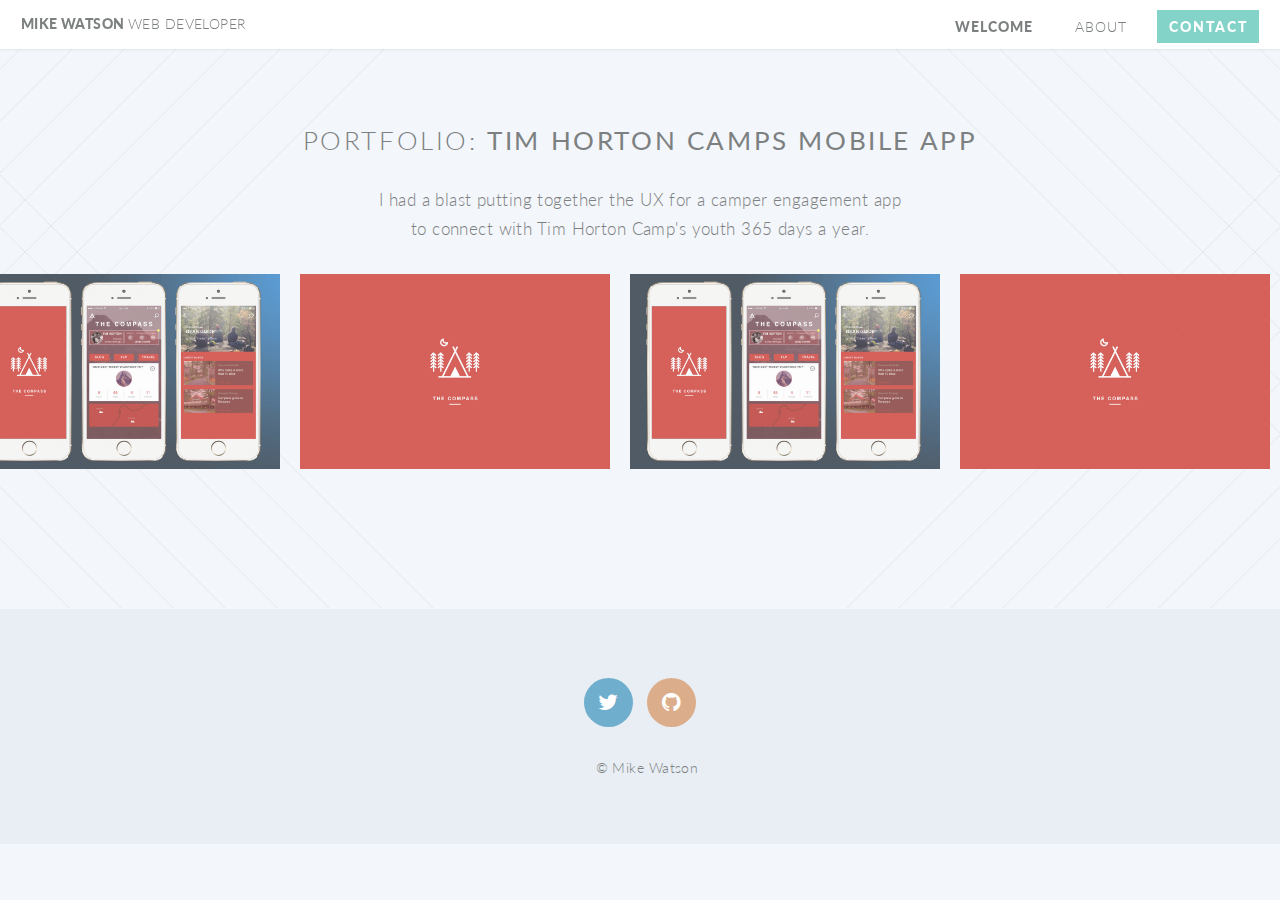
==== commit ff3bb5eb: "Portfolio Updated" ====
--- a/compassUX.html
+++ b/compassUX.html
@@ -5,7 +5,7 @@
 		<title>Mike Watson Freelance Web Developer</title>
 		<meta charset="utf-8" />
 		<meta name="viewport" content="width=device-width, initial-scale=1, user-scalable=no" />
-		<link rel="stylesheet" href="assets/css/main.css" />
+		<link rel="stylesheet" href="assets/css/main.css" /><link rel="stylesheet" href="assets/css/tabgallery.css" />
 		<noscript><link rel="stylesheet" href="assets/css/noscript.css" /></noscript>
 	</head>
 	<body class="contact is-preload">
@@ -17,10 +17,9 @@
 					<nav id="nav">
 						<ul>
 							<li class="current"><a href="index.html">Welcome</a></li>
-							<li class="#"><a href="#main">About</a></li>
+							<li class="#"><a href="index.html#main">About</a></li>
 							
 						<!-- hashingout
-
 							<li class="submenu">
 								<a href="#">Portfolio</a>
 								<ul>
@@ -29,7 +28,6 @@
 									<li><a href="no-sidebar.html">No Sidebar</a></li>
 								</ul>
 							</li>
-
 						-->
 							
 							<li><a href="contact.html" class="button primary">Contact</a></li>
@@ -38,28 +36,48 @@
 				</header>
 
 			<!-- Main -->
-				<article id="main">
+			<article id="main">
+				
+					<center><header class="major">
+						<h2>Portfolio: <strong>Tim Horton Camps Mobile App</strong></h2>
+						<p>I had a blast putting together the UX for a camper engagement app<br> to connect with Tim Horton Camp's youth 365 days a year.</p>
+					</header></center>
+				
+					<!-- One -->
+				
+							<!-- Content -->
+			<div class="content">
+												<!-- The four columns -->
+				<div class="row">
+				  <div class="column">
+				    <img src="images/pic02.jpg" alt="Mobile App UX" style="width:100%" onclick="myFunction(this);">
+				  </div>
+				  <div class="column">
+				    <img src="images/splashLogo.jpg" alt="Logo & Splash Screen" style="width:100%" onclick="myFunction(this);">
+				  </div>
+				    <div class="column">
+				    <img src="images/pic02.jpg" alt="Mobile App UX" style="width:100%" onclick="myFunction(this);">
+				  </div>
+				  <div class="column">
+				    <img src="images/splashLogo.jpg" alt="Logo & Splash Screen" style="width:100%" onclick="myFunction(this);">
+				  </div>
+				<div class="container">
+				  <span onclick="this.parentElement.style.display='none'" class="closebtn">&times;</span>
+				  <img id="expandedImg" style="width:100%">
+				  <div id="imgtext"></div>
+				</div>
 
-					<header class="special container">
-						<h2>Portfolio: Tim Horton Camps Mobile App</h2>
-						<p>I had a blast putting together the UX for a camper engagement app<br> to connect with Tim Horton Camp's youth 365 days a year.</p>
-					</header>
-
-					<!-- One -->
-						<section class="wrapper style4 special container medium">
-
-							<!-- Content -->
-								<div class="content">
-									<section>
-										<a class="image featured"><img src="images/pic02.jpg" alt="" /></a>
-										
-									</section>
-								</div>
-
-						</section>
-
-				</article>
-
+				<script>
+				function myFunction(imgs) {
+				    var expandImg = document.getElementById("expandedImg");
+				    var imgText = document.getElementById("imgtext");
+				    expandImg.src = imgs.src;
+				    imgText.innerHTML = imgs.alt;
+				    expandImg.parentElement.style.display = "block";
+				}
+				</script>
+			</div>						
+		</article>
 			<!-- Footer -->
 				<footer id="footer">
 
@@ -76,6 +94,7 @@
 
 		</div>
 
+
 		<!-- Scripts -->
 			<script src="assets/js/jquery.min.js"></script>
 			<script src="assets/js/jquery.dropotron.min.js"></script>
@@ -86,6 +105,7 @@
 			<script src="assets/js/breakpoints.min.js"></script>
 			<script src="assets/js/util.js"></script>
 			<script src="assets/js/main.js"></script>
+			<script src="assets/js/tabgallery.js"></script>
 
 	</body>
 </html>--- a/assets/css/tabgallery.css
+++ b/assets/css/tabgallery.css
@@ -0,0 +1,48 @@
+/* The grid: Four equal columns that floats next to each other */
+.column {
+    float: left;
+    width: 25%;
+    padding: 10px;
+}
+
+/* Style the images inside the grid */
+.column img {
+    opacity: 0.8; 
+    cursor: pointer; 
+}
+
+.column img:hover {
+    opacity: 1;
+}
+
+/* Clear floats after the columns */
+.row:after {
+    content: "";
+    display: table;
+    clear: both;
+}
+
+/* The expanding image container (positioning is needed to position the close button and the text) */
+.container {
+    position: relative;
+    display: none;
+}
+
+/* Expanding image text */
+#imgtext {
+    position: absolute;
+    bottom: 15px;
+    left: 15px;
+    color: white;
+    font-size: 20px;
+}
+
+/* Closable button inside the image */
+.closebtn {
+    position: absolute;
+    top: 10px;
+    right: 15px;
+    color: white;
+    font-size: 35px;
+    cursor: pointer;
+}